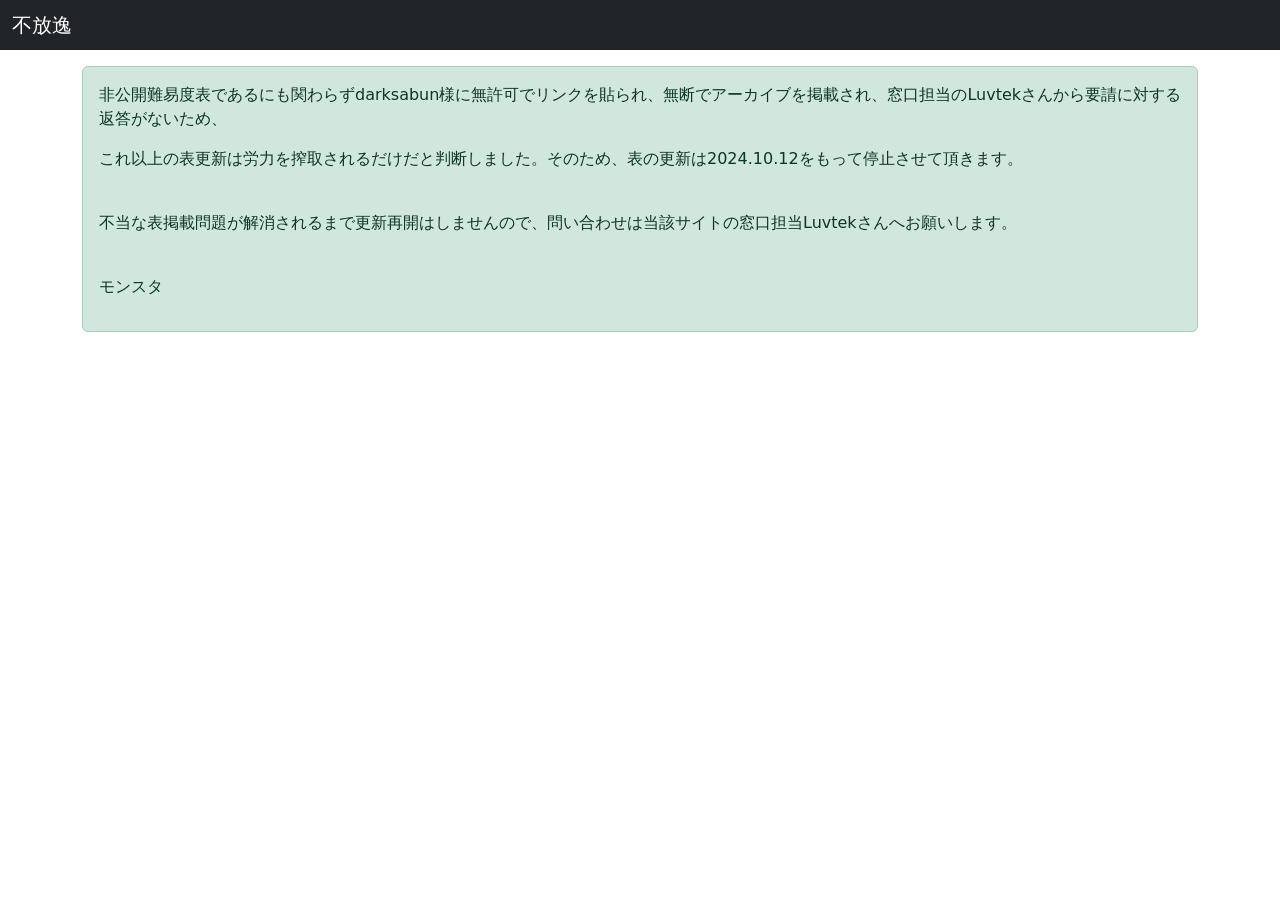
==== index.html @ c6eeb44a "Update index.html" ====
<!DOCTYPE html>
<html lang="ja">

<head>
    <title>不放逸</title>
    <meta name="robots" content="noindex" />
    <meta charset="UTF-8">
    <meta http-equiv="X-UA-Compatible" content="IE=edge">
    <meta name="viewport" content="width=device-width, initial-scale=1.0">
    <meta name="bmstable" content="header.json" />
    <script src="https://code.jquery.com/jquery-2.2.4.min.js"></script>
    <link href="https://cdn.jsdelivr.net/npm/bootstrap@5.0.0-beta1/dist/css/bootstrap.min.css" rel="stylesheet"
        integrity="sha384-giJF6kkoqNQ00vy+HMDP7azOuL0xtbfIcaT9wjKHr8RbDVddVHyTfAAsrekwKmP1" crossorigin="anonymous">
    <script src="https://cdn.jsdelivr.net/npm/bootstrap@5.0.0-beta1/dist/js/bootstrap.bundle.min.js"
        integrity="sha384-ygbV9kiqUc6oa4msXn9868pTtWMgiQaeYH7/t7LECLbyPA2x65Kgf80OJFdroafW" crossorigin="anonymous">
    </script>
</head>

<body>
    <header class="mb-3">
        <nav class="navbar navbar-dark bg-dark">
            <div class="container-fluid">
                <span class="navbar-brand mb-0 h1">不放逸</span>
            </div>
        </nav>
    </header>

    <div class="container">
        <div class="alert alert-success mb-3" role="alert">
        <p>非公開難易度表であるにも関わらずdarksabun様に無許可でリンクを貼られ、無断でアーカイブを掲載され、窓口担当のLuvtekさんから要請に対する返答がないため、</p>
        <p>これ以上の表更新は労力を搾取されるだけだと判断しました。そのため、表の更新は2024.10.12をもって停止させて頂きます。</p>
　　　　 <p>不当な表掲載問題が解消されるまで更新再開はしませんので、問い合わせは当該サイトの窓口担当Luvtekさんへお願いします。</p> 
　　　　 <p>モンスタ</p> 
        </div>


        <!--ここから難易度表本体-->
        <div>
            <table class="table table-light table-striped table-hover" id="table_int">
            </table>
        </div>
        <script language="javascript" type="text/javascript">
            $(document).ready(function () {
                $.getJSON($("meta[name=bmstable]").attr("content"), function (header) {
                    $.getJSON(header.data_url, function (information) {
                        makeBMSTable(information, header.symbol);
                    });
                });
            });

            function makeBMSTable(info, mark) {
                var x = "";
                var ev = "";
                var count = 0;
                var obj = $("#table_int");

                obj.html("");
                $("<thead class='table-dark'><tr><th>Level</th><th>Title</th><th>Artist</th><th>Comment</th></tr></thead><tbody>")
                    .appendTo(obj);
                var obj_sep = null;
                for (var i = 0; i < info.length; i++) {
                    if (x != info[i].level) {
                        if (obj_sep != null) {
                            obj_sep.html("<td colspan='4'>" + "<b>" + mark + x + " (" + count +
                                "譜面)</b></td>");
                        }
                        obj_sep = $("<tr class='table-dark' style='text-align:center' id='" + mark + info[i].level +
                            "'></tr>");
                        obj_sep.appendTo(obj);
                        count = 0;
                        x = info[i].level;
                    }

                    var str = $("<tr></tr>");

                    // Level
                    $("<td width='5%'>" + mark + x + "</td>").appendTo(str);

                    // Title
                    $("<td width='45%'>" +
                        "<a href='http://www.dream-pro.info/~lavalse/LR2IR/search.cgi?mode=ranking&bmsmd5=" + info[
                            i]
                        .md5 + "' target='_blank'>" + info[i].title + "</a></td>").appendTo(str);

                    // Artist
                    $("<td width='40%'>" + info[i].artist + "</td>").appendTo(str);

                    // Comment
                    $("<td width='10%'>" + info[i].comment + "</td>").appendTo(str);
                    str.appendTo(obj);
                    count++;

                }
                $("</tbody>").appendTo(obj);

                if (obj_sep != null) {
                    obj_sep.html("<td class='table-dark' style='text-align:center' colspan='4'>" + "<b>" + mark + x +
                        " (" + count + "譜面)</b></td>");
                }
            }
        </script>
    </div>

</html>
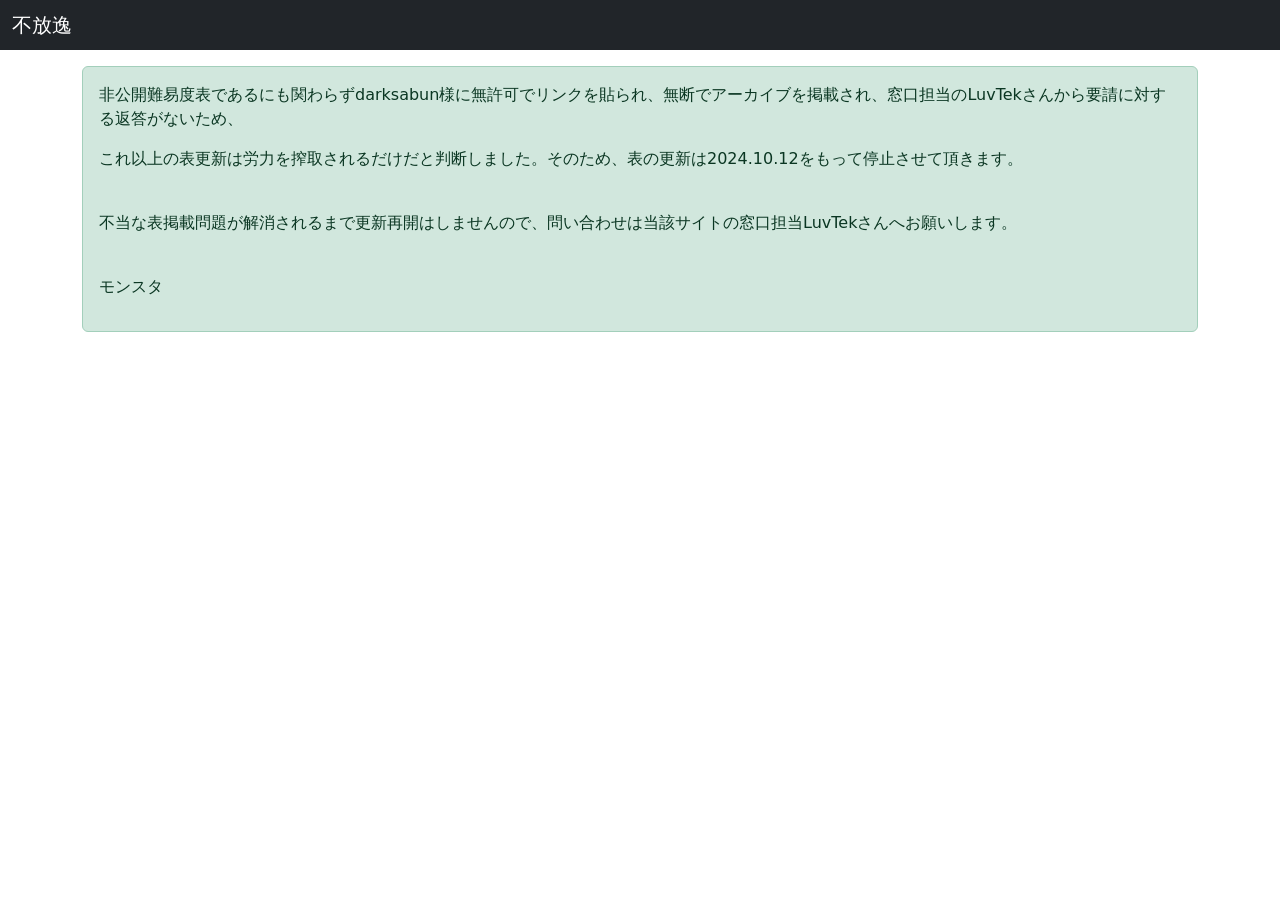
==== commit 57b7833c: "Update index.html" ====
--- a/index.html
+++ b/index.html
@@ -27,9 +27,9 @@
 
     <div class="container">
         <div class="alert alert-success mb-3" role="alert">
-        <p>非公開難易度表であるにも関わらずdarksabun様に無許可でリンクを貼られ、無断でアーカイブを掲載され、窓口担当のLuvtekさんから要請に対する返答がないため、</p>
+        <p>非公開難易度表であるにも関わらずdarksabun様に無許可でリンクを貼られ、無断でアーカイブを掲載され、窓口担当のLuvTekさんから要請に対する返答がないため、</p>
         <p>これ以上の表更新は労力を搾取されるだけだと判断しました。そのため、表の更新は2024.10.12をもって停止させて頂きます。</p>
-　　　　 <p>不当な表掲載問題が解消されるまで更新再開はしませんので、問い合わせは当該サイトの窓口担当Luvtekさんへお願いします。</p> 
+　　　　 <p>不当な表掲載問題が解消されるまで更新再開はしませんので、問い合わせは当該サイトの窓口担当LuvTekさんへお願いします。</p> 
 　　　　 <p>モンスタ</p> 
         </div>
 
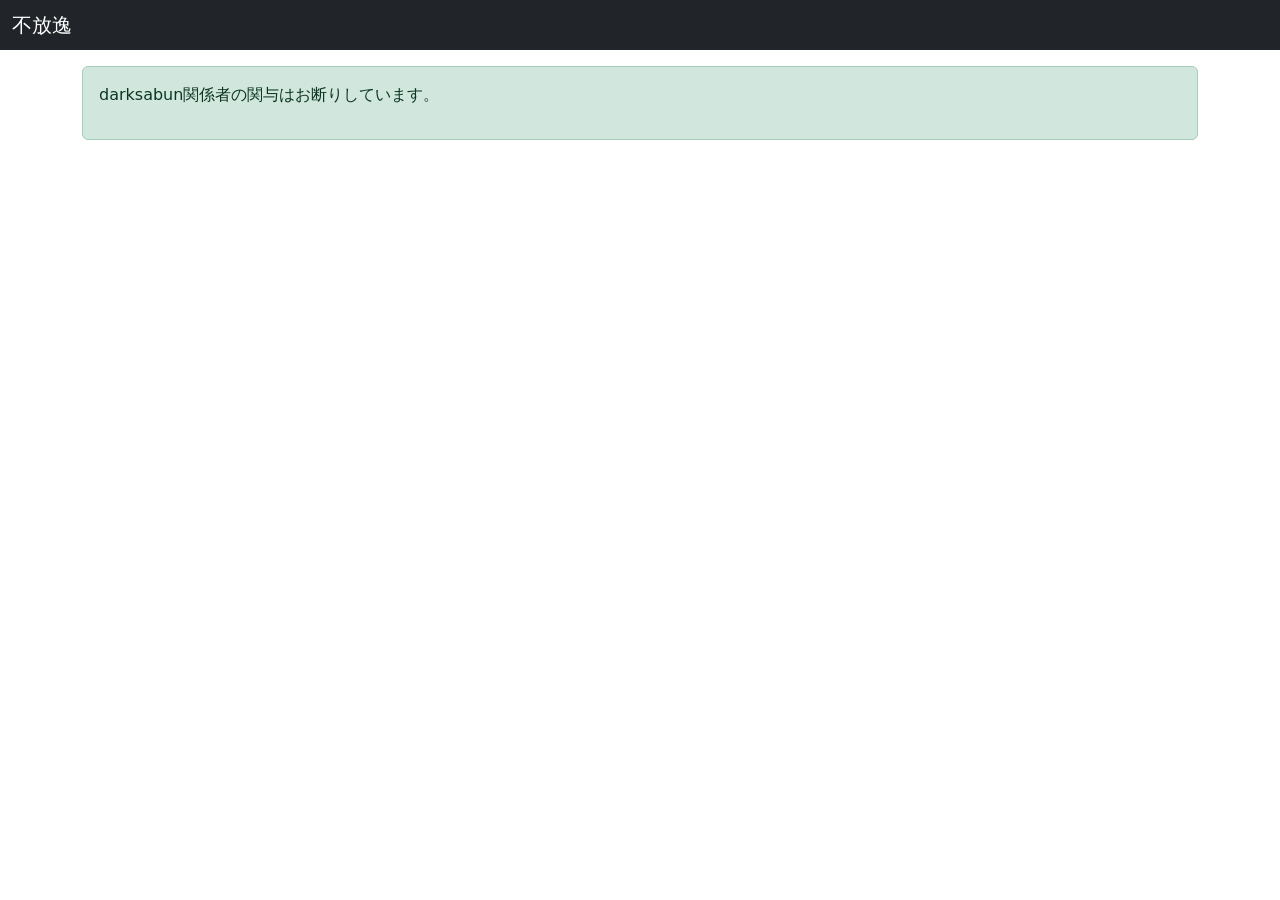
==== commit c6ce8298: "Update index.html" ====
--- a/index.html
+++ b/index.html
@@ -27,10 +27,7 @@
 
     <div class="container">
         <div class="alert alert-success mb-3" role="alert">
-        <p>非公開難易度表であるにも関わらずdarksabun様に無許可でリンクを貼られ、無断でアーカイブを掲載され、窓口担当のLuvTekさんから要請に対する返答がないため、</p>
-        <p>これ以上の表更新は労力を搾取されるだけだと判断しました。そのため、表の更新は2024.10.12をもって停止させて頂きます。</p>
-　　　　 <p>不当な表掲載問題が解消されるまで更新再開はしませんので、問い合わせは当該サイトの窓口担当LuvTekさんへお願いします。</p> 
-　　　　 <p>モンスタ</p> 
+        <p>darksabun関係者の関与はお断りしています。
         </div>
 
 
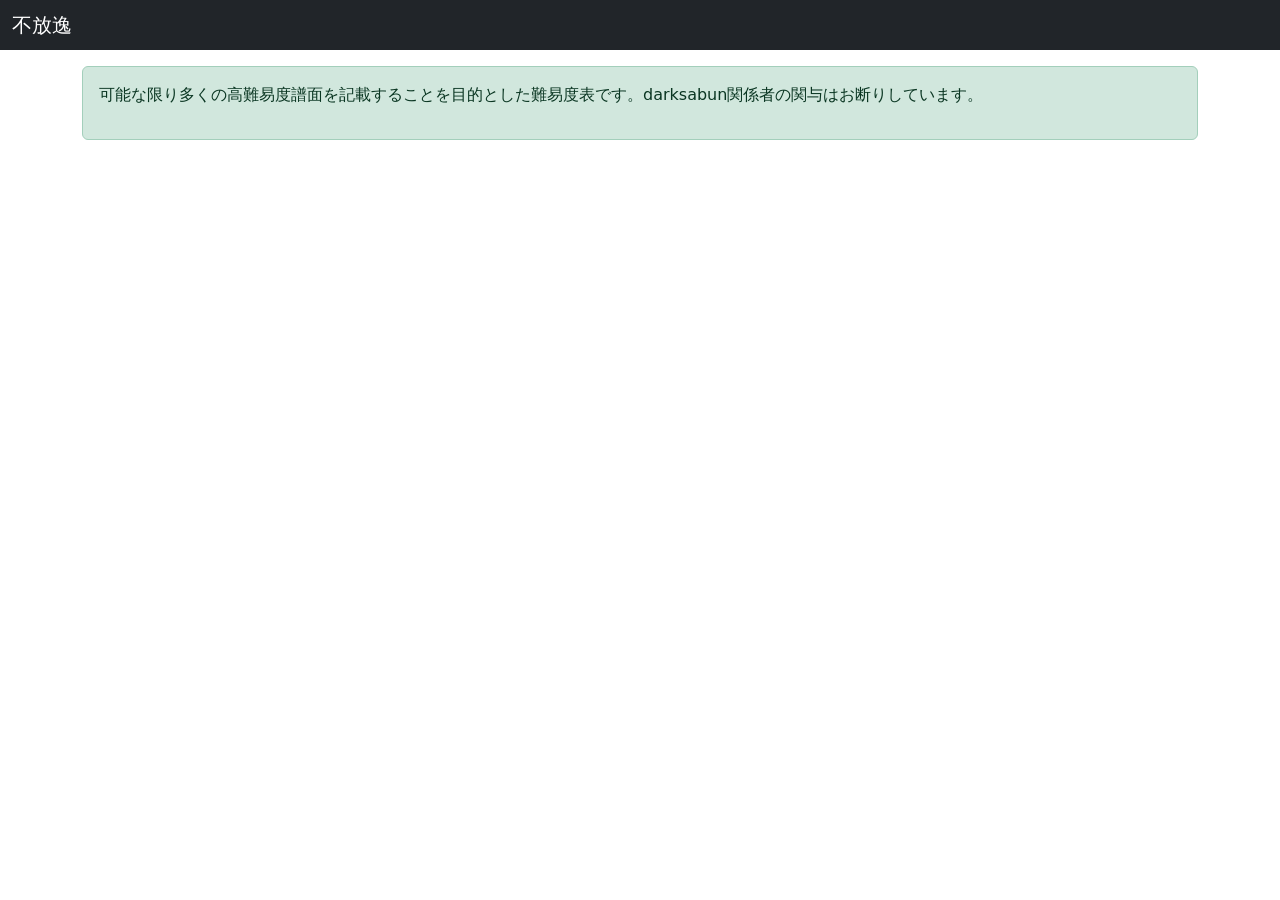
==== commit cd9e2643: "Update index.html" ====
--- a/index.html
+++ b/index.html
@@ -27,7 +27,7 @@
 
     <div class="container">
         <div class="alert alert-success mb-3" role="alert">
-        <p>darksabun関係者の関与はお断りしています。
+        <p>可能な限り多くの高難易度譜面を記載することを目的とした難易度表です。darksabun関係者の関与はお断りしています。</p>
         </div>
 
 
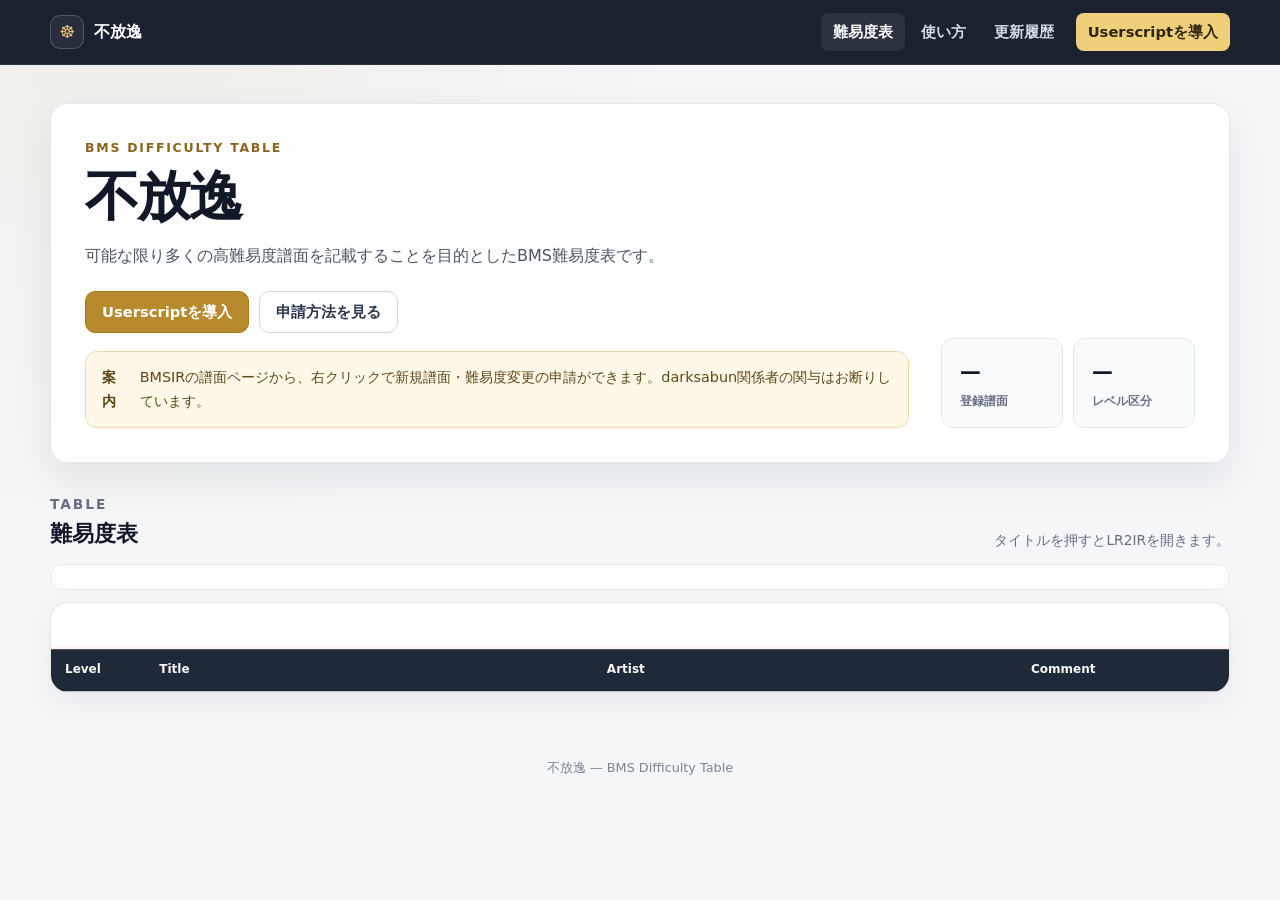
==== commit b7a90b01: "Refresh site layout and add changelog" ====
--- a/index.html
+++ b/index.html
@@ -1,101 +1,93 @@
 <!DOCTYPE html>
 <html lang="ja">
+<head>
+  <meta charset="UTF-8">
+  <meta name="viewport" content="width=device-width, initial-scale=1.0">
+  <meta name="robots" content="noindex">
+  <meta name="bmstable" content="header.json">
+  <title>不放逸</title>
+  <link rel="stylesheet" href="style.css">
+  <style>html.blocked-referrer body{visibility:hidden}</style>
+  <script>
+    function isBlockedReferrer(referrer){if(!referrer)return false;try{const hostname=new URL(referrer).hostname.toLowerCase().replace(/\.$/,"");return hostname==="darksabun.club"||hostname.endsWith(".darksabun.club")}catch{return false}}
+    window.appamadaBlockedReferrer=isBlockedReferrer(document.referrer);
+    if(window.appamadaBlockedReferrer)document.documentElement.classList.add("blocked-referrer");
+  </script>
+</head>
+<body>
+<header class="site-header">
+  <nav class="site-nav shell" aria-label="メインナビゲーション">
+    <a class="brand" href="./"><span class="brand-mark">☸</span><span class="brand-text">不放逸</span></a>
+    <div class="nav-links">
+      <a class="nav-link" aria-current="page" href="./">難易度表</a>
+      <a class="nav-link" href="guide.html">使い方</a>
+      <a class="nav-link" href="changelog.html">更新履歴</a>
+      <a class="nav-link nav-link-primary" href="https://raw.githubusercontent.com/monsta-bms/appamada-tools/main/dist/appamada_bmsir_submit.user.js">Userscriptを導入</a>
+    </div>
+  </nav>
+</header>
+<main>
+  <div class="shell">
+    <section class="hero">
+      <div class="hero-copy">
+        <p class="eyebrow">BMS Difficulty Table</p>
+        <h1>不放逸</h1>
+        <p class="hero-description">可能な限り多くの高難易度譜面を記載することを目的としたBMS難易度表です。</p>
+        <div class="hero-actions">
+          <a class="button button-primary" href="https://raw.githubusercontent.com/monsta-bms/appamada-tools/main/dist/appamada_bmsir_submit.user.js">Userscriptを導入</a>
+          <a class="button" href="guide.html">申請方法を見る</a>
+        </div>
+        <div class="notice"><strong>案内</strong><span>BMSIRの譜面ページから、右クリックで新規譜面・難易度変更の申請ができます。darksabun関係者の関与はお断りしています。</span></div>
+      </div>
+      <div class="hero-stats" aria-label="難易度表の統計">
+        <div class="stat"><span class="stat-value" id="chart-count">—</span><span class="stat-label">登録譜面</span></div>
+        <div class="stat"><span class="stat-value" id="level-count">—</span><span class="stat-label">レベル区分</span></div>
+      </div>
+    </section>
 
-<head>
-    <title>不放逸</title>
-    <meta name="robots" content="noindex" />
-    <meta charset="UTF-8">
-    <meta http-equiv="X-UA-Compatible" content="IE=edge">
-    <meta name="viewport" content="width=device-width, initial-scale=1.0">
-    <meta name="bmstable" content="header.json" />
-    <script src="https://code.jquery.com/jquery-2.2.4.min.js"></script>
-    <link href="https://cdn.jsdelivr.net/npm/bootstrap@5.0.0-beta1/dist/css/bootstrap.min.css" rel="stylesheet"
-        integrity="sha384-giJF6kkoqNQ00vy+HMDP7azOuL0xtbfIcaT9wjKHr8RbDVddVHyTfAAsrekwKmP1" crossorigin="anonymous">
-    <script src="https://cdn.jsdelivr.net/npm/bootstrap@5.0.0-beta1/dist/js/bootstrap.bundle.min.js"
-        integrity="sha384-ygbV9kiqUc6oa4msXn9868pTtWMgiQaeYH7/t7LECLbyPA2x65Kgf80OJFdroafW" crossorigin="anonymous">
-    </script>
-</head>
-
-<body>
-    <header class="mb-3">
-        <nav class="navbar navbar-dark bg-dark">
-            <div class="container-fluid">
-                <span class="navbar-brand mb-0 h1">不放逸</span>
-            </div>
-        </nav>
-    </header>
-
-    <div class="container">
-        <div class="alert alert-success mb-3" role="alert">
-        <p>可能な限り多くの高難易度譜面を記載することを目的とした難易度表です。darksabun関係者の関与はお断りしています。</p>
-        </div>
-
-
-        <!--ここから難易度表本体-->
-        <div>
-            <table class="table table-light table-striped table-hover" id="table_int">
-            </table>
-        </div>
-        <script language="javascript" type="text/javascript">
-            $(document).ready(function () {
-                $.getJSON($("meta[name=bmstable]").attr("content"), function (header) {
-                    $.getJSON(header.data_url, function (information) {
-                        makeBMSTable(information, header.symbol);
-                    });
-                });
-            });
-
-            function makeBMSTable(info, mark) {
-                var x = "";
-                var ev = "";
-                var count = 0;
-                var obj = $("#table_int");
-
-                obj.html("");
-                $("<thead class='table-dark'><tr><th>Level</th><th>Title</th><th>Artist</th><th>Comment</th></tr></thead><tbody>")
-                    .appendTo(obj);
-                var obj_sep = null;
-                for (var i = 0; i < info.length; i++) {
-                    if (x != info[i].level) {
-                        if (obj_sep != null) {
-                            obj_sep.html("<td colspan='4'>" + "<b>" + mark + x + " (" + count +
-                                "譜面)</b></td>");
-                        }
-                        obj_sep = $("<tr class='table-dark' style='text-align:center' id='" + mark + info[i].level +
-                            "'></tr>");
-                        obj_sep.appendTo(obj);
-                        count = 0;
-                        x = info[i].level;
-                    }
-
-                    var str = $("<tr></tr>");
-
-                    // Level
-                    $("<td width='5%'>" + mark + x + "</td>").appendTo(str);
-
-                    // Title
-                    $("<td width='45%'>" +
-                        "<a href='http://www.dream-pro.info/~lavalse/LR2IR/search.cgi?mode=ranking&bmsmd5=" + info[
-                            i]
-                        .md5 + "' target='_blank'>" + info[i].title + "</a></td>").appendTo(str);
-
-                    // Artist
-                    $("<td width='40%'>" + info[i].artist + "</td>").appendTo(str);
-
-                    // Comment
-                    $("<td width='10%'>" + info[i].comment + "</td>").appendTo(str);
-                    str.appendTo(obj);
-                    count++;
-
-                }
-                $("</tbody>").appendTo(obj);
-
-                if (obj_sep != null) {
-                    obj_sep.html("<td class='table-dark' style='text-align:center' colspan='4'>" + "<b>" + mark + x +
-                        " (" + count + "譜面)</b></td>");
-                }
-            }
-        </script>
-    </div>
-
+    <section class="table-section" aria-labelledby="table-heading">
+      <div class="section-heading"><div><p class="eyebrow">Table</p><h2 id="table-heading">難易度表</h2></div><p>タイトルを押すとLR2IRを開きます。</p></div>
+      <div class="level-nav-wrap"><div class="level-nav" id="level-nav" aria-label="レベル移動"></div></div>
+      <div class="table-card"><div class="table-scroll">
+        <table class="difficulty-table" id="table_int">
+          <colgroup><col style="width:8%"><col style="width:38%"><col style="width:36%"><col style="width:18%"></colgroup>
+          <thead><tr><th>Level</th><th>Title</th><th>Artist</th><th>Comment</th></tr></thead>
+          <tbody id="table-body"><tr><td colspan="4" class="table-message">読み込み中…</td></tr></tbody>
+        </table>
+      </div></div>
+    </section>
+  </div>
+</main>
+<footer class="site-footer shell">不放逸 — BMS Difficulty Table</footer>
+<script>
+(function(){
+  if(window.appamadaBlockedReferrer){document.title="Access denied";document.body.innerHTML='<main class="shell"><section class="guide-section"><h1>Access denied</h1><p>この参照元からのアクセスは許可されていません。</p></section></main>';document.documentElement.classList.remove("blocked-referrer");return;}
+  const body=document.getElementById("table-body"), nav=document.getElementById("level-nav");
+  const text=(v)=>String(v??"");
+  const safeId=(level)=>"level-"+encodeURIComponent(level).replace(/%/g,"-");
+  const td=(className,value)=>{const el=document.createElement("td");el.className=className;el.textContent=text(value);return el;};
+  async function load(){
+    try{
+      const header=await fetch(document.querySelector('meta[name="bmstable"]').content,{cache:"no-store"}).then(r=>{if(!r.ok)throw new Error("header");return r.json()});
+      const info=await fetch(header.data_url,{cache:"no-store"}).then(r=>{if(!r.ok)throw new Error("data");return r.json()});
+      render(info,header.symbol||"");
+    }catch(error){console.error("[appamada] table load failed",error);body.innerHTML='<tr><td colspan="4" class="table-message table-message-error">難易度表を読み込めませんでした。時間を置いて再読み込みしてください。</td></tr>';}
+  }
+  function render(info,mark){
+    body.replaceChildren();nav.replaceChildren();
+    const groups=[];let current=null;
+    for(const item of info){if(!current||current.level!==item.level){current={level:item.level,items:[]};groups.push(current)}current.items.push(item)}
+    const frag=document.createDocumentFragment();
+    for(const group of groups){
+      const id=safeId(group.level);
+      const chip=document.createElement("a");chip.className="level-chip";chip.href="#"+id;chip.textContent=mark+group.level;nav.appendChild(chip);
+      const sep=document.createElement("tr");sep.className="level-divider";sep.id=id;const cell=document.createElement("td");cell.colSpan=4;cell.append(document.createTextNode(mark+group.level));const count=document.createElement("span");count.className="level-count";count.textContent=`(${group.items.length}譜面)`;cell.appendChild(count);sep.appendChild(cell);frag.appendChild(sep);
+      for(const item of group.items){const tr=document.createElement("tr");tr.className="data-row";tr.appendChild(td("level-cell",mark+group.level));const title=document.createElement("td");title.className="title-cell";const a=document.createElement("a");a.href="http://www.dream-pro.info/~lavalse/LR2IR/search.cgi?mode=ranking&bmsmd5="+encodeURIComponent(item.md5);a.target="_blank";a.rel="noopener noreferrer";a.textContent=text(item.title);title.appendChild(a);tr.appendChild(title);tr.appendChild(td("artist-cell",item.artist));tr.appendChild(td("comment-cell",item.comment));frag.appendChild(tr)}
+    }
+    body.appendChild(frag);document.getElementById("chart-count").textContent=info.length.toLocaleString("ja-JP");document.getElementById("level-count").textContent=groups.length.toLocaleString("ja-JP");
+  }
+  load();
+})();
+</script>
+</body>
 </html>
--- a/style.css
+++ b/style.css
@@ -0,0 +1 @@
+:root{--bg:#f4f6f8;--surface:#fff;--text:#1f2937;--muted:#667085;--line:#e3e8ef;--nav:#111827;--accent:#b88a2e;--accent-soft:#fff8e8;--link:#285b9a;--shadow:0 16px 38px rgba(15,23,42,.08);font-family:"Noto Sans JP","Yu Gothic UI","Yu Gothic",Meiryo,system-ui,-apple-system,BlinkMacSystemFont,"Segoe UI",sans-serif}*{box-sizing:border-box}html{scroll-behavior:smooth;background:var(--bg)}body{margin:0;min-width:320px;background:radial-gradient(circle at 10% 0%,rgba(184,138,46,.08),transparent 34rem),var(--bg);color:var(--text);line-height:1.65}a{color:var(--link);text-decoration-thickness:1px;text-underline-offset:.17em}.shell{width:min(1180px,calc(100% - 32px));margin-inline:auto}.site-header{position:sticky;top:0;z-index:100;background:rgba(17,24,39,.96);color:#fff;border-bottom:1px solid rgba(255,255,255,.08);backdrop-filter:blur(14px)}.site-nav{min-height:64px;display:flex;align-items:center;gap:24px}.brand{display:inline-flex;align-items:center;gap:10px;color:#fff;text-decoration:none;font-weight:750}.brand-mark{display:grid;width:34px;height:34px;place-items:center;border:1px solid rgba(255,255,255,.2);border-radius:10px;background:rgba(255,255,255,.06);color:#e6c36f;font-size:1.12rem}.nav-links{display:flex;align-items:center;gap:4px;margin-left:auto}.nav-link{display:inline-flex;align-items:center;justify-content:center;min-height:38px;padding:0 12px;border-radius:8px;color:#d7dde7;font-size:.92rem;font-weight:650;text-decoration:none}.nav-link:hover,.nav-link[aria-current="page"]{background:rgba(255,255,255,.08);color:#fff}.nav-link-primary{margin-left:6px;background:#f0cf7b;color:#30250d}.nav-link-primary:hover{background:#f7dc98;color:#211806}main{padding:38px 0 64px}.hero{display:grid;grid-template-columns:minmax(0,1fr) auto;gap:32px;align-items:end;padding:34px;border:1px solid var(--line);border-radius:18px;background:rgba(255,255,255,.92);box-shadow:var(--shadow)}.eyebrow{margin:0 0 8px;color:#8b651d;font-size:.78rem;font-weight:800;letter-spacing:.14em;text-transform:uppercase}.hero h1,.guide-hero h1{margin:0;color:#111827;font-size:clamp(2rem,5vw,3.4rem);line-height:1.12;letter-spacing:-.035em}.hero-description{max-width:760px;margin:15px 0 0;color:#4b5563}.hero-actions{display:flex;flex-wrap:wrap;gap:10px;margin-top:22px}.button{display:inline-flex;min-height:42px;align-items:center;justify-content:center;padding:0 16px;border:1px solid #cfd7e3;border-radius:10px;background:#fff;color:#27364a;font-size:.92rem;font-weight:750;text-decoration:none}.button-primary{border-color:#a7771e;background:#b88a2e;color:#fff}.hero-stats{display:grid;grid-template-columns:repeat(2,minmax(112px,1fr));gap:10px}.stat{min-width:122px;padding:16px 18px;border:1px solid var(--line);border-radius:12px;background:#f8fafc}.stat-value{display:block;color:#111827;font-size:1.3rem;font-weight:800;font-variant-numeric:tabular-nums}.stat-label{display:block;margin-top:2px;color:var(--muted);font-size:.76rem;font-weight:700}.notice{display:flex;gap:12px;align-items:flex-start;margin-top:18px;padding:14px 16px;border:1px solid #ecd9aa;border-radius:12px;background:var(--accent-soft);color:#5c481a;font-size:.9rem}.table-section{margin-top:30px}.section-heading{display:flex;align-items:end;justify-content:space-between;gap:20px;margin-bottom:12px}.section-heading h2,.guide-section h2{margin:0;color:#111827;font-size:1.35rem}.section-heading p{margin:0;color:var(--muted);font-size:.86rem}.level-nav-wrap{margin-bottom:12px;padding:12px;border:1px solid var(--line);border-radius:12px;background:rgba(255,255,255,.76)}.level-nav{display:flex;flex-wrap:wrap;gap:6px}.level-chip{display:inline-flex;min-height:30px;align-items:center;justify-content:center;padding:0 9px;border:1px solid #d8dee7;border-radius:999px;background:#fff;color:#3e4b5e;font-size:.78rem;font-weight:750;text-decoration:none}.table-card{overflow:hidden;border:1px solid var(--line);border-radius:18px;background:#fff;box-shadow:0 10px 30px rgba(15,23,42,.055)}.table-scroll{overflow-x:auto}.difficulty-table{width:100%;min-width:920px;border-collapse:separate;border-spacing:0;table-layout:fixed;font-size:.88rem}.difficulty-table th,.difficulty-table td{padding:11px 14px;border-bottom:1px solid #edf0f4;vertical-align:middle;text-align:left;overflow-wrap:anywhere}.difficulty-table thead th{position:sticky;top:64px;z-index:5;background:#1f2937;color:#f8fafc;font-size:.75rem;font-weight:800}.difficulty-table tbody tr.data-row:nth-child(odd) td{background:#fbfcfd}.difficulty-table tbody tr.data-row:hover td{background:#fff9ec}.level-cell{color:#745717;font-weight:850;white-space:nowrap}.title-cell a{color:#22568f;font-weight:650;text-decoration:none}.title-cell a:hover{text-decoration:underline}.comment-cell{color:#596579;font-size:.82rem}.level-divider td{scroll-margin-top:116px;padding:9px 14px;border-bottom:0;background:#2d3748;color:#fff;text-align:center;font-size:.85rem;font-weight:800}.level-count{margin-left:7px;color:#cbd5e1;font-size:.77rem;font-weight:650}.table-message{padding:28px;color:var(--muted);text-align:center}.table-message-error{color:#9f3a2e;background:#fff4f2}.site-footer{padding:0 0 42px;color:#7b8493;font-size:.8rem;text-align:center}.guide-main{width:min(920px,calc(100% - 32px));margin-inline:auto}.guide-hero{padding:32px 0 18px}.guide-hero p{max-width:720px;margin:14px 0 0;color:#596579}.guide-section{margin-top:20px;padding:26px 28px;border:1px solid var(--line);border-radius:18px;background:#fff;box-shadow:0 8px 24px rgba(15,23,42,.045)}.step-list{display:grid;gap:14px;margin:20px 0 0;padding:0;list-style:none;counter-reset:guide-step}.step-list li{position:relative;min-height:52px;padding:2px 0 2px 58px;counter-increment:guide-step}.step-list li::before{position:absolute;top:0;left:0;display:grid;width:40px;height:40px;place-items:center;border-radius:12px;background:#253247;color:#fff;content:counter(guide-step);font-weight:800}.step-list strong{display:block}.step-list span{display:block;margin-top:2px;color:#667085;font-size:.9rem}.guide-grid{display:grid;grid-template-columns:repeat(2,minmax(0,1fr));gap:14px;margin-top:18px}.guide-card{padding:18px;border:1px solid var(--line);border-radius:12px;background:#f8fafc}.guide-card h3{margin:0 0 8px;font-size:1rem}.guide-card p,.guide-card ul{margin:0;color:#596579;font-size:.9rem}.guide-card ul{padding-left:1.2rem}.code-like{display:inline-block;padding:1px 6px;border:1px solid #dce2e9;border-radius:6px;background:#f4f6f8;color:#344054;font-family:ui-monospace,SFMono-Regular,Menlo,Consolas,monospace;font-size:.86em}.guide-note{margin-top:16px;padding:13px 15px;border-left:3px solid #b88a2e;background:#fff9eb;color:#5d4b22;font-size:.9rem}@media(max-width:760px){.shell,.guide-main{width:min(100% - 22px,1180px)}.site-nav{min-height:58px;gap:8px}.brand-mark{width:31px;height:31px}.brand-text{display:none}.nav-links{gap:1px}.nav-link{min-height:36px;padding:0 9px;font-size:.82rem}.nav-link-primary{margin-left:1px}main{padding-top:22px}.hero{grid-template-columns:1fr;gap:22px;padding:24px 20px}.section-heading{display:block}.difficulty-table thead th{top:58px}.guide-section{padding:22px 18px}.guide-grid{grid-template-columns:1fr}}
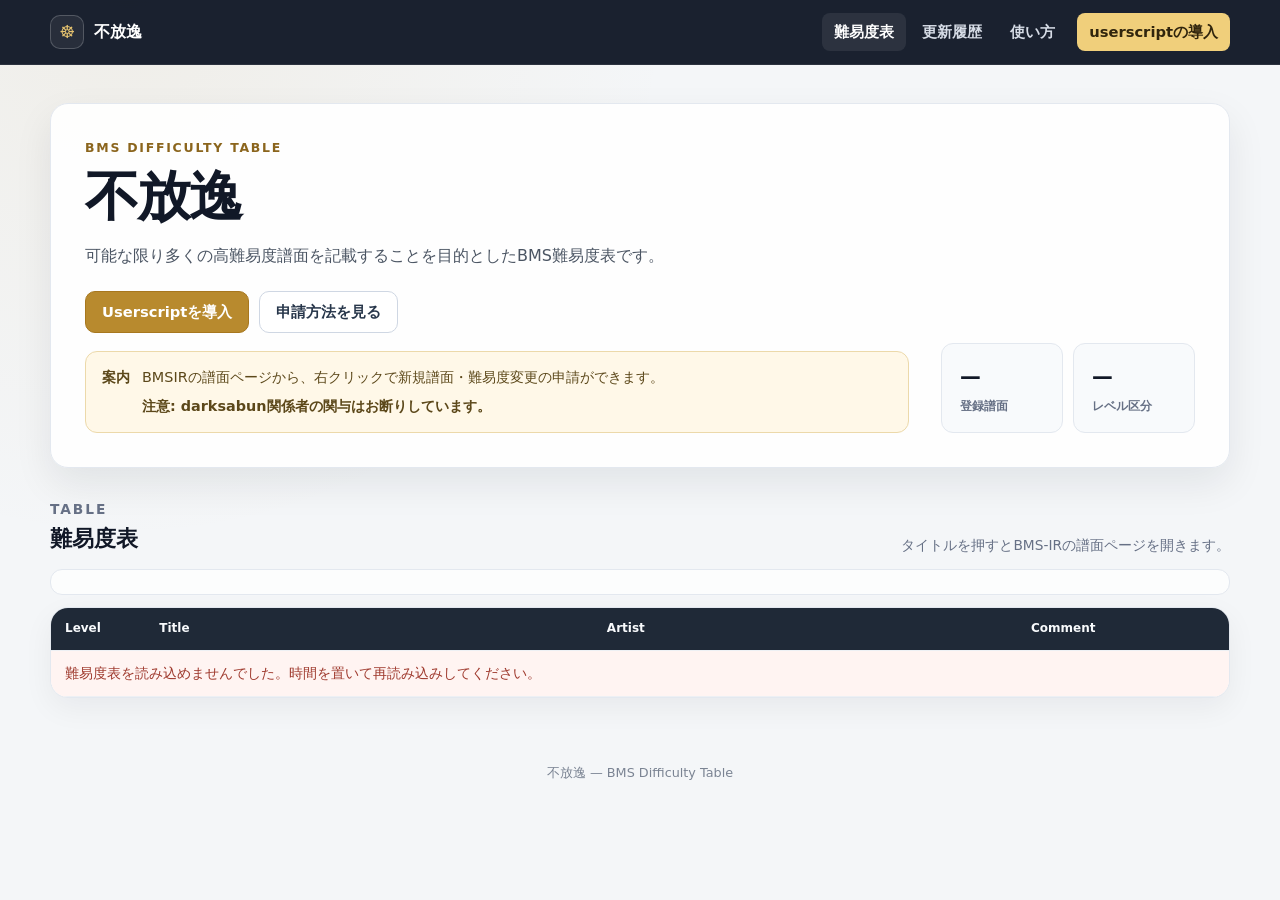
==== commit 619d9ec6: "Fix table headings and BMS-IR links" ====
--- a/index.html
+++ b/index.html
@@ -20,9 +20,9 @@
     <a class="brand" href="./"><span class="brand-mark">☸</span><span class="brand-text">不放逸</span></a>
     <div class="nav-links">
       <a class="nav-link" aria-current="page" href="./">難易度表</a>
-      <a class="nav-link" href="guide.html">使い方</a>
       <a class="nav-link" href="changelog.html">更新履歴</a>
-      <a class="nav-link nav-link-primary" href="https://raw.githubusercontent.com/monsta-bms/appamada-tools/main/dist/appamada_bmsir_submit.user.js">Userscriptを導入</a>
+      <a class="nav-link" href="guide.html" title="Userscriptの使い方">使い方</a>
+      <a class="nav-link nav-link-primary" href="https://raw.githubusercontent.com/monsta-bms/appamada-tools/main/dist/appamada_bmsir_submit.user.js">userscriptの導入</a>
     </div>
   </nav>
 </header>
@@ -37,7 +37,7 @@
           <a class="button button-primary" href="https://raw.githubusercontent.com/monsta-bms/appamada-tools/main/dist/appamada_bmsir_submit.user.js">Userscriptを導入</a>
           <a class="button" href="guide.html">申請方法を見る</a>
         </div>
-        <div class="notice"><strong>案内</strong><span>BMSIRの譜面ページから、右クリックで新規譜面・難易度変更の申請ができます。darksabun関係者の関与はお断りしています。</span></div>
+        <div class="notice"><strong>案内</strong><span>BMSIRの譜面ページから、右クリックで新規譜面・難易度変更の申請ができます。<span class="notice-warning">注意: darksabun関係者の関与はお断りしています。</span></span></div>
       </div>
       <div class="hero-stats" aria-label="難易度表の統計">
         <div class="stat"><span class="stat-value" id="chart-count">—</span><span class="stat-label">登録譜面</span></div>
@@ -46,7 +46,7 @@
     </section>
 
     <section class="table-section" aria-labelledby="table-heading">
-      <div class="section-heading"><div><p class="eyebrow">Table</p><h2 id="table-heading">難易度表</h2></div><p>タイトルを押すとLR2IRを開きます。</p></div>
+      <div class="section-heading"><div><p class="eyebrow">Table</p><h2 id="table-heading">難易度表</h2></div><p>タイトルを押すとBMS-IRの譜面ページを開きます。</p></div>
       <div class="level-nav-wrap"><div class="level-nav" id="level-nav" aria-label="レベル移動"></div></div>
       <div class="table-card"><div class="table-scroll">
         <table class="difficulty-table" id="table_int">
@@ -64,6 +64,8 @@
   if(window.appamadaBlockedReferrer){document.title="Access denied";document.body.innerHTML='<main class="shell"><section class="guide-section"><h1>Access denied</h1><p>この参照元からのアクセスは許可されていません。</p></section></main>';document.documentElement.classList.remove("blocked-referrer");return;}
   const body=document.getElementById("table-body"), nav=document.getElementById("level-nav");
   const text=(v)=>String(v??"");
+  const md5=(v)=>text(v).trim().toLowerCase();
+  const isValidMd5=(v)=>/^[0-9a-f]{32}$/.test(v);
   const safeId=(level)=>"level-"+encodeURIComponent(level).replace(/%/g,"-");
   const td=(className,value)=>{const el=document.createElement("td");el.className=className;el.textContent=text(value);return el;};
   async function load(){
@@ -82,7 +84,7 @@
       const id=safeId(group.level);
       const chip=document.createElement("a");chip.className="level-chip";chip.href="#"+id;chip.textContent=mark+group.level;nav.appendChild(chip);
       const sep=document.createElement("tr");sep.className="level-divider";sep.id=id;const cell=document.createElement("td");cell.colSpan=4;cell.append(document.createTextNode(mark+group.level));const count=document.createElement("span");count.className="level-count";count.textContent=`(${group.items.length}譜面)`;cell.appendChild(count);sep.appendChild(cell);frag.appendChild(sep);
-      for(const item of group.items){const tr=document.createElement("tr");tr.className="data-row";tr.appendChild(td("level-cell",mark+group.level));const title=document.createElement("td");title.className="title-cell";const a=document.createElement("a");a.href="http://www.dream-pro.info/~lavalse/LR2IR/search.cgi?mode=ranking&bmsmd5="+encodeURIComponent(item.md5);a.target="_blank";a.rel="noopener noreferrer";a.textContent=text(item.title);title.appendChild(a);tr.appendChild(title);tr.appendChild(td("artist-cell",item.artist));tr.appendChild(td("comment-cell",item.comment));frag.appendChild(tr)}
+      for(const item of group.items){const tr=document.createElement("tr");tr.className="data-row";tr.appendChild(td("level-cell",mark+group.level));const title=document.createElement("td");title.className="title-cell";const itemMd5=md5(item.md5);if(isValidMd5(itemMd5)){const a=document.createElement("a");a.href="https://bms-ir.org/new/song?songmd5="+encodeURIComponent(itemMd5);a.target="_blank";a.rel="noopener noreferrer";a.textContent=text(item.title);title.appendChild(a)}else{title.textContent=text(item.title)}tr.appendChild(title);tr.appendChild(td("artist-cell",item.artist));tr.appendChild(td("comment-cell",item.comment));frag.appendChild(tr)}
     }
     body.appendChild(frag);document.getElementById("chart-count").textContent=info.length.toLocaleString("ja-JP");document.getElementById("level-count").textContent=groups.length.toLocaleString("ja-JP");
   }
--- a/style.css
+++ b/style.css
@@ -1 +1 @@
-:root{--bg:#f4f6f8;--surface:#fff;--text:#1f2937;--muted:#667085;--line:#e3e8ef;--nav:#111827;--accent:#b88a2e;--accent-soft:#fff8e8;--link:#285b9a;--shadow:0 16px 38px rgba(15,23,42,.08);font-family:"Noto Sans JP","Yu Gothic UI","Yu Gothic",Meiryo,system-ui,-apple-system,BlinkMacSystemFont,"Segoe UI",sans-serif}*{box-sizing:border-box}html{scroll-behavior:smooth;background:var(--bg)}body{margin:0;min-width:320px;background:radial-gradient(circle at 10% 0%,rgba(184,138,46,.08),transparent 34rem),var(--bg);color:var(--text);line-height:1.65}a{color:var(--link);text-decoration-thickness:1px;text-underline-offset:.17em}.shell{width:min(1180px,calc(100% - 32px));margin-inline:auto}.site-header{position:sticky;top:0;z-index:100;background:rgba(17,24,39,.96);color:#fff;border-bottom:1px solid rgba(255,255,255,.08);backdrop-filter:blur(14px)}.site-nav{min-height:64px;display:flex;align-items:center;gap:24px}.brand{display:inline-flex;align-items:center;gap:10px;color:#fff;text-decoration:none;font-weight:750}.brand-mark{display:grid;width:34px;height:34px;place-items:center;border:1px solid rgba(255,255,255,.2);border-radius:10px;background:rgba(255,255,255,.06);color:#e6c36f;font-size:1.12rem}.nav-links{display:flex;align-items:center;gap:4px;margin-left:auto}.nav-link{display:inline-flex;align-items:center;justify-content:center;min-height:38px;padding:0 12px;border-radius:8px;color:#d7dde7;font-size:.92rem;font-weight:650;text-decoration:none}.nav-link:hover,.nav-link[aria-current="page"]{background:rgba(255,255,255,.08);color:#fff}.nav-link-primary{margin-left:6px;background:#f0cf7b;color:#30250d}.nav-link-primary:hover{background:#f7dc98;color:#211806}main{padding:38px 0 64px}.hero{display:grid;grid-template-columns:minmax(0,1fr) auto;gap:32px;align-items:end;padding:34px;border:1px solid var(--line);border-radius:18px;background:rgba(255,255,255,.92);box-shadow:var(--shadow)}.eyebrow{margin:0 0 8px;color:#8b651d;font-size:.78rem;font-weight:800;letter-spacing:.14em;text-transform:uppercase}.hero h1,.guide-hero h1{margin:0;color:#111827;font-size:clamp(2rem,5vw,3.4rem);line-height:1.12;letter-spacing:-.035em}.hero-description{max-width:760px;margin:15px 0 0;color:#4b5563}.hero-actions{display:flex;flex-wrap:wrap;gap:10px;margin-top:22px}.button{display:inline-flex;min-height:42px;align-items:center;justify-content:center;padding:0 16px;border:1px solid #cfd7e3;border-radius:10px;background:#fff;color:#27364a;font-size:.92rem;font-weight:750;text-decoration:none}.button-primary{border-color:#a7771e;background:#b88a2e;color:#fff}.hero-stats{display:grid;grid-template-columns:repeat(2,minmax(112px,1fr));gap:10px}.stat{min-width:122px;padding:16px 18px;border:1px solid var(--line);border-radius:12px;background:#f8fafc}.stat-value{display:block;color:#111827;font-size:1.3rem;font-weight:800;font-variant-numeric:tabular-nums}.stat-label{display:block;margin-top:2px;color:var(--muted);font-size:.76rem;font-weight:700}.notice{display:flex;gap:12px;align-items:flex-start;margin-top:18px;padding:14px 16px;border:1px solid #ecd9aa;border-radius:12px;background:var(--accent-soft);color:#5c481a;font-size:.9rem}.table-section{margin-top:30px}.section-heading{display:flex;align-items:end;justify-content:space-between;gap:20px;margin-bottom:12px}.section-heading h2,.guide-section h2{margin:0;color:#111827;font-size:1.35rem}.section-heading p{margin:0;color:var(--muted);font-size:.86rem}.level-nav-wrap{margin-bottom:12px;padding:12px;border:1px solid var(--line);border-radius:12px;background:rgba(255,255,255,.76)}.level-nav{display:flex;flex-wrap:wrap;gap:6px}.level-chip{display:inline-flex;min-height:30px;align-items:center;justify-content:center;padding:0 9px;border:1px solid #d8dee7;border-radius:999px;background:#fff;color:#3e4b5e;font-size:.78rem;font-weight:750;text-decoration:none}.table-card{overflow:hidden;border:1px solid var(--line);border-radius:18px;background:#fff;box-shadow:0 10px 30px rgba(15,23,42,.055)}.table-scroll{overflow-x:auto}.difficulty-table{width:100%;min-width:920px;border-collapse:separate;border-spacing:0;table-layout:fixed;font-size:.88rem}.difficulty-table th,.difficulty-table td{padding:11px 14px;border-bottom:1px solid #edf0f4;vertical-align:middle;text-align:left;overflow-wrap:anywhere}.difficulty-table thead th{position:sticky;top:64px;z-index:5;background:#1f2937;color:#f8fafc;font-size:.75rem;font-weight:800}.difficulty-table tbody tr.data-row:nth-child(odd) td{background:#fbfcfd}.difficulty-table tbody tr.data-row:hover td{background:#fff9ec}.level-cell{color:#745717;font-weight:850;white-space:nowrap}.title-cell a{color:#22568f;font-weight:650;text-decoration:none}.title-cell a:hover{text-decoration:underline}.comment-cell{color:#596579;font-size:.82rem}.level-divider td{scroll-margin-top:116px;padding:9px 14px;border-bottom:0;background:#2d3748;color:#fff;text-align:center;font-size:.85rem;font-weight:800}.level-count{margin-left:7px;color:#cbd5e1;font-size:.77rem;font-weight:650}.table-message{padding:28px;color:var(--muted);text-align:center}.table-message-error{color:#9f3a2e;background:#fff4f2}.site-footer{padding:0 0 42px;color:#7b8493;font-size:.8rem;text-align:center}.guide-main{width:min(920px,calc(100% - 32px));margin-inline:auto}.guide-hero{padding:32px 0 18px}.guide-hero p{max-width:720px;margin:14px 0 0;color:#596579}.guide-section{margin-top:20px;padding:26px 28px;border:1px solid var(--line);border-radius:18px;background:#fff;box-shadow:0 8px 24px rgba(15,23,42,.045)}.step-list{display:grid;gap:14px;margin:20px 0 0;padding:0;list-style:none;counter-reset:guide-step}.step-list li{position:relative;min-height:52px;padding:2px 0 2px 58px;counter-increment:guide-step}.step-list li::before{position:absolute;top:0;left:0;display:grid;width:40px;height:40px;place-items:center;border-radius:12px;background:#253247;color:#fff;content:counter(guide-step);font-weight:800}.step-list strong{display:block}.step-list span{display:block;margin-top:2px;color:#667085;font-size:.9rem}.guide-grid{display:grid;grid-template-columns:repeat(2,minmax(0,1fr));gap:14px;margin-top:18px}.guide-card{padding:18px;border:1px solid var(--line);border-radius:12px;background:#f8fafc}.guide-card h3{margin:0 0 8px;font-size:1rem}.guide-card p,.guide-card ul{margin:0;color:#596579;font-size:.9rem}.guide-card ul{padding-left:1.2rem}.code-like{display:inline-block;padding:1px 6px;border:1px solid #dce2e9;border-radius:6px;background:#f4f6f8;color:#344054;font-family:ui-monospace,SFMono-Regular,Menlo,Consolas,monospace;font-size:.86em}.guide-note{margin-top:16px;padding:13px 15px;border-left:3px solid #b88a2e;background:#fff9eb;color:#5d4b22;font-size:.9rem}@media(max-width:760px){.shell,.guide-main{width:min(100% - 22px,1180px)}.site-nav{min-height:58px;gap:8px}.brand-mark{width:31px;height:31px}.brand-text{display:none}.nav-links{gap:1px}.nav-link{min-height:36px;padding:0 9px;font-size:.82rem}.nav-link-primary{margin-left:1px}main{padding-top:22px}.hero{grid-template-columns:1fr;gap:22px;padding:24px 20px}.section-heading{display:block}.difficulty-table thead th{top:58px}.guide-section{padding:22px 18px}.guide-grid{grid-template-columns:1fr}}
+:root{--bg:#f4f6f8;--surface:#fff;--text:#1f2937;--muted:#667085;--line:#e3e8ef;--nav:#111827;--accent:#b88a2e;--accent-soft:#fff8e8;--link:#285b9a;--shadow:0 16px 38px rgba(15,23,42,.08);font-family:"Noto Sans JP","Yu Gothic UI","Yu Gothic",Meiryo,system-ui,-apple-system,BlinkMacSystemFont,"Segoe UI",sans-serif}*{box-sizing:border-box}html{scroll-behavior:smooth;background:var(--bg)}body{margin:0;min-width:320px;background:radial-gradient(circle at 10% 0%,rgba(184,138,46,.08),transparent 34rem),var(--bg);color:var(--text);line-height:1.65}a{color:var(--link);text-decoration-thickness:1px;text-underline-offset:.17em}.shell{width:min(1180px,calc(100% - 32px));margin-inline:auto}.site-header{position:sticky;top:0;z-index:100;background:rgba(17,24,39,.96);color:#fff;border-bottom:1px solid rgba(255,255,255,.08);backdrop-filter:blur(14px)}.site-nav{min-height:64px;display:flex;align-items:center;gap:24px}.brand{display:inline-flex;align-items:center;gap:10px;color:#fff;text-decoration:none;font-weight:750}.brand-mark{display:grid;width:34px;height:34px;place-items:center;border:1px solid rgba(255,255,255,.2);border-radius:10px;background:rgba(255,255,255,.06);color:#e6c36f;font-size:1.12rem}.nav-links{display:flex;align-items:center;gap:4px;margin-left:auto}.nav-link{display:inline-flex;align-items:center;justify-content:center;min-height:38px;padding:0 12px;border-radius:8px;color:#d7dde7;font-size:.92rem;font-weight:650;text-decoration:none}.nav-link:hover,.nav-link[aria-current="page"]{background:rgba(255,255,255,.08);color:#fff}.nav-link-primary{margin-left:6px;background:#f0cf7b;color:#30250d}.nav-link-primary:hover{background:#f7dc98;color:#211806}main{padding:38px 0 64px}.hero{display:grid;grid-template-columns:minmax(0,1fr) auto;gap:32px;align-items:end;padding:34px;border:1px solid var(--line);border-radius:18px;background:rgba(255,255,255,.92);box-shadow:var(--shadow)}.eyebrow{margin:0 0 8px;color:#8b651d;font-size:.78rem;font-weight:800;letter-spacing:.14em;text-transform:uppercase}.hero h1,.guide-hero h1{margin:0;color:#111827;font-size:clamp(2rem,5vw,3.4rem);line-height:1.12;letter-spacing:-.035em}.hero-description{max-width:760px;margin:15px 0 0;color:#4b5563}.hero-actions{display:flex;flex-wrap:wrap;gap:10px;margin-top:22px}.button{display:inline-flex;min-height:42px;align-items:center;justify-content:center;padding:0 16px;border:1px solid #cfd7e3;border-radius:10px;background:#fff;color:#27364a;font-size:.92rem;font-weight:750;text-decoration:none}.button-primary{border-color:#a7771e;background:#b88a2e;color:#fff}.hero-stats{display:grid;grid-template-columns:repeat(2,minmax(112px,1fr));gap:10px}.stat{min-width:122px;padding:16px 18px;border:1px solid var(--line);border-radius:12px;background:#f8fafc}.stat-value{display:block;color:#111827;font-size:1.3rem;font-weight:800;font-variant-numeric:tabular-nums}.stat-label{display:block;margin-top:2px;color:var(--muted);font-size:.76rem;font-weight:700}.notice{display:flex;gap:12px;align-items:flex-start;margin-top:18px;padding:14px 16px;border:1px solid #ecd9aa;border-radius:12px;background:var(--accent-soft);color:#5c481a;font-size:.9rem}.notice>span{min-width:0}.notice-warning{display:block;margin-top:5px;font-weight:750}.table-section{margin-top:30px}.section-heading{display:flex;align-items:end;justify-content:space-between;gap:20px;margin-bottom:12px}.section-heading h2,.guide-section h2{margin:0;color:#111827;font-size:1.35rem}.section-heading p{margin:0;color:var(--muted);font-size:.86rem}.level-nav-wrap{margin-bottom:12px;padding:12px;border:1px solid var(--line);border-radius:12px;background:rgba(255,255,255,.76)}.level-nav{display:flex;flex-wrap:wrap;gap:6px}.level-chip{display:inline-flex;min-height:30px;align-items:center;justify-content:center;padding:0 9px;border:1px solid #d8dee7;border-radius:999px;background:#fff;color:#3e4b5e;font-size:.78rem;font-weight:750;text-decoration:none}.table-card{overflow:hidden;border:1px solid var(--line);border-radius:18px;background:#fff;box-shadow:0 10px 30px rgba(15,23,42,.055)}.table-scroll{overflow-x:auto}.difficulty-table{width:100%;min-width:920px;border-collapse:separate;border-spacing:0;table-layout:fixed;font-size:.88rem}.difficulty-table th,.difficulty-table td{padding:11px 14px;border-bottom:1px solid #edf0f4;vertical-align:middle;text-align:left;overflow-wrap:anywhere}.difficulty-table thead th{position:sticky;top:0;z-index:5;background:#1f2937;color:#f8fafc;font-size:.75rem;font-weight:800}.difficulty-table tbody tr.data-row:nth-child(odd) td{background:#fbfcfd}.difficulty-table tbody tr.data-row:hover td{background:#fff9ec}.level-cell{color:#745717;font-weight:850;white-space:nowrap}.title-cell a{color:#22568f;font-weight:650;text-decoration:none}.title-cell a:hover{text-decoration:underline}.comment-cell{color:#596579;font-size:.82rem}.level-divider{scroll-margin-top:80px}.level-divider td{padding:9px 14px;border-bottom:0;background:#2d3748;color:#fff;text-align:center;font-size:.85rem;font-weight:800}.level-count{margin-left:7px;color:#cbd5e1;font-size:.77rem;font-weight:650}.table-message{padding:28px;color:var(--muted);text-align:center}.table-message-error{color:#9f3a2e;background:#fff4f2}.site-footer{padding:0 0 42px;color:#7b8493;font-size:.8rem;text-align:center}.guide-main{width:min(920px,calc(100% - 32px));margin-inline:auto}.guide-hero{padding:32px 0 18px}.guide-hero p{max-width:720px;margin:14px 0 0;color:#596579}.guide-section{margin-top:20px;padding:26px 28px;border:1px solid var(--line);border-radius:18px;background:#fff;box-shadow:0 8px 24px rgba(15,23,42,.045)}.step-list{display:grid;gap:14px;margin:20px 0 0;padding:0;list-style:none;counter-reset:guide-step}.step-list li{position:relative;min-height:52px;padding:2px 0 2px 58px;counter-increment:guide-step}.step-list li::before{position:absolute;top:0;left:0;display:grid;width:40px;height:40px;place-items:center;border-radius:12px;background:#253247;color:#fff;content:counter(guide-step);font-weight:800}.step-list strong{display:block}.step-list span{display:block;margin-top:2px;color:#667085;font-size:.9rem}.guide-grid{display:grid;grid-template-columns:repeat(2,minmax(0,1fr));gap:14px;margin-top:18px}.guide-card{padding:18px;border:1px solid var(--line);border-radius:12px;background:#f8fafc}.guide-card h3{margin:0 0 8px;font-size:1rem}.guide-card p,.guide-card ul{margin:0;color:#596579;font-size:.9rem}.guide-card ul{padding-left:1.2rem}.code-like{display:inline-block;padding:1px 6px;border:1px solid #dce2e9;border-radius:6px;background:#f4f6f8;color:#344054;font-family:ui-monospace,SFMono-Regular,Menlo,Consolas,monospace;font-size:.86em}.guide-note{margin-top:16px;padding:13px 15px;border-left:3px solid #b88a2e;background:#fff9eb;color:#5d4b22;font-size:.9rem}@media(max-width:760px){.shell,.guide-main{width:min(100% - 22px,1180px)}.site-nav{min-height:58px;gap:8px}.brand-mark{width:31px;height:31px}.brand-text{display:none}.nav-links{gap:1px}.nav-link{min-height:36px;padding:0 9px;font-size:.82rem}.nav-link-primary{margin-left:1px}main{padding-top:22px}.hero{grid-template-columns:1fr;gap:22px;padding:24px 20px}.section-heading{display:block}.difficulty-table thead th{top:0}.guide-section{padding:22px 18px}.guide-grid{grid-template-columns:1fr}}
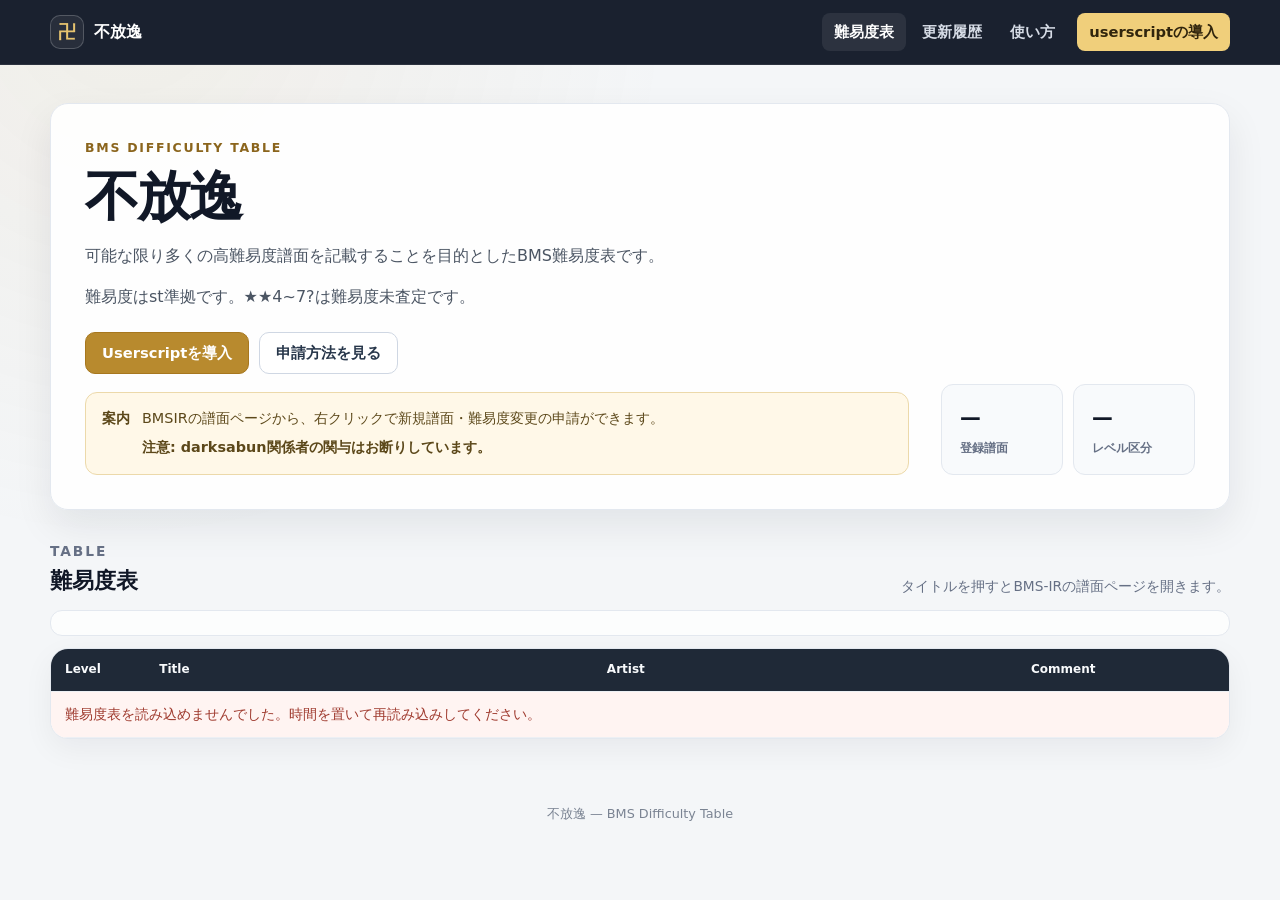
==== commit dcc6586b: "Use manji symbol and improve table readability" ====
--- a/index.html
+++ b/index.html
@@ -17,7 +17,7 @@
 <body>
 <header class="site-header">
   <nav class="site-nav shell" aria-label="メインナビゲーション">
-    <a class="brand" href="./"><span class="brand-mark">☸</span><span class="brand-text">不放逸</span></a>
+    <a class="brand" href="./"><span class="brand-mark">卍</span><span class="brand-text">不放逸</span></a>
     <div class="nav-links">
       <a class="nav-link" aria-current="page" href="./">難易度表</a>
       <a class="nav-link" href="changelog.html">更新履歴</a>
@@ -33,6 +33,7 @@
         <p class="eyebrow">BMS Difficulty Table</p>
         <h1>不放逸</h1>
         <p class="hero-description">可能な限り多くの高難易度譜面を記載することを目的としたBMS難易度表です。</p>
+        <p class="hero-description">難易度はst準拠です。★★4~7?は難易度未査定です。</p>
         <div class="hero-actions">
           <a class="button button-primary" href="https://raw.githubusercontent.com/monsta-bms/appamada-tools/main/dist/appamada_bmsir_submit.user.js">Userscriptを導入</a>
           <a class="button" href="guide.html">申請方法を見る</a>
@@ -79,12 +80,12 @@
     body.replaceChildren();nav.replaceChildren();
     const groups=[];let current=null;
     for(const item of info){if(!current||current.level!==item.level){current={level:item.level,items:[]};groups.push(current)}current.items.push(item)}
-    const frag=document.createDocumentFragment();
+    const frag=document.createDocumentFragment();let stripeIndex=0;
     for(const group of groups){
       const id=safeId(group.level);
       const chip=document.createElement("a");chip.className="level-chip";chip.href="#"+id;chip.textContent=mark+group.level;nav.appendChild(chip);
       const sep=document.createElement("tr");sep.className="level-divider";sep.id=id;const cell=document.createElement("td");cell.colSpan=4;cell.append(document.createTextNode(mark+group.level));const count=document.createElement("span");count.className="level-count";count.textContent=`(${group.items.length}譜面)`;cell.appendChild(count);sep.appendChild(cell);frag.appendChild(sep);
-      for(const item of group.items){const tr=document.createElement("tr");tr.className="data-row";tr.appendChild(td("level-cell",mark+group.level));const title=document.createElement("td");title.className="title-cell";const itemMd5=md5(item.md5);if(isValidMd5(itemMd5)){const a=document.createElement("a");a.href="https://bms-ir.org/new/song?songmd5="+encodeURIComponent(itemMd5);a.target="_blank";a.rel="noopener noreferrer";a.textContent=text(item.title);title.appendChild(a)}else{title.textContent=text(item.title)}tr.appendChild(title);tr.appendChild(td("artist-cell",item.artist));tr.appendChild(td("comment-cell",item.comment));frag.appendChild(tr)}
+      for(const item of group.items){const tr=document.createElement("tr");tr.classList.add("data-row",stripeIndex%2===0?"data-row-white":"data-row-gray");stripeIndex++;tr.appendChild(td("level-cell",mark+group.level));const title=document.createElement("td");title.className="title-cell";const itemMd5=md5(item.md5);if(isValidMd5(itemMd5)){const a=document.createElement("a");a.href="https://bms-ir.org/new/song?songmd5="+encodeURIComponent(itemMd5);a.target="_blank";a.rel="noopener noreferrer";a.textContent=text(item.title);title.appendChild(a)}else{title.textContent=text(item.title)}tr.appendChild(title);tr.appendChild(td("artist-cell",item.artist));tr.appendChild(td("comment-cell",item.comment));frag.appendChild(tr)}
     }
     body.appendChild(frag);document.getElementById("chart-count").textContent=info.length.toLocaleString("ja-JP");document.getElementById("level-count").textContent=groups.length.toLocaleString("ja-JP");
   }
--- a/style.css
+++ b/style.css
@@ -1 +1 @@
-:root{--bg:#f4f6f8;--surface:#fff;--text:#1f2937;--muted:#667085;--line:#e3e8ef;--nav:#111827;--accent:#b88a2e;--accent-soft:#fff8e8;--link:#285b9a;--shadow:0 16px 38px rgba(15,23,42,.08);font-family:"Noto Sans JP","Yu Gothic UI","Yu Gothic",Meiryo,system-ui,-apple-system,BlinkMacSystemFont,"Segoe UI",sans-serif}*{box-sizing:border-box}html{scroll-behavior:smooth;background:var(--bg)}body{margin:0;min-width:320px;background:radial-gradient(circle at 10% 0%,rgba(184,138,46,.08),transparent 34rem),var(--bg);color:var(--text);line-height:1.65}a{color:var(--link);text-decoration-thickness:1px;text-underline-offset:.17em}.shell{width:min(1180px,calc(100% - 32px));margin-inline:auto}.site-header{position:sticky;top:0;z-index:100;background:rgba(17,24,39,.96);color:#fff;border-bottom:1px solid rgba(255,255,255,.08);backdrop-filter:blur(14px)}.site-nav{min-height:64px;display:flex;align-items:center;gap:24px}.brand{display:inline-flex;align-items:center;gap:10px;color:#fff;text-decoration:none;font-weight:750}.brand-mark{display:grid;width:34px;height:34px;place-items:center;border:1px solid rgba(255,255,255,.2);border-radius:10px;background:rgba(255,255,255,.06);color:#e6c36f;font-size:1.12rem}.nav-links{display:flex;align-items:center;gap:4px;margin-left:auto}.nav-link{display:inline-flex;align-items:center;justify-content:center;min-height:38px;padding:0 12px;border-radius:8px;color:#d7dde7;font-size:.92rem;font-weight:650;text-decoration:none}.nav-link:hover,.nav-link[aria-current="page"]{background:rgba(255,255,255,.08);color:#fff}.nav-link-primary{margin-left:6px;background:#f0cf7b;color:#30250d}.nav-link-primary:hover{background:#f7dc98;color:#211806}main{padding:38px 0 64px}.hero{display:grid;grid-template-columns:minmax(0,1fr) auto;gap:32px;align-items:end;padding:34px;border:1px solid var(--line);border-radius:18px;background:rgba(255,255,255,.92);box-shadow:var(--shadow)}.eyebrow{margin:0 0 8px;color:#8b651d;font-size:.78rem;font-weight:800;letter-spacing:.14em;text-transform:uppercase}.hero h1,.guide-hero h1{margin:0;color:#111827;font-size:clamp(2rem,5vw,3.4rem);line-height:1.12;letter-spacing:-.035em}.hero-description{max-width:760px;margin:15px 0 0;color:#4b5563}.hero-actions{display:flex;flex-wrap:wrap;gap:10px;margin-top:22px}.button{display:inline-flex;min-height:42px;align-items:center;justify-content:center;padding:0 16px;border:1px solid #cfd7e3;border-radius:10px;background:#fff;color:#27364a;font-size:.92rem;font-weight:750;text-decoration:none}.button-primary{border-color:#a7771e;background:#b88a2e;color:#fff}.hero-stats{display:grid;grid-template-columns:repeat(2,minmax(112px,1fr));gap:10px}.stat{min-width:122px;padding:16px 18px;border:1px solid var(--line);border-radius:12px;background:#f8fafc}.stat-value{display:block;color:#111827;font-size:1.3rem;font-weight:800;font-variant-numeric:tabular-nums}.stat-label{display:block;margin-top:2px;color:var(--muted);font-size:.76rem;font-weight:700}.notice{display:flex;gap:12px;align-items:flex-start;margin-top:18px;padding:14px 16px;border:1px solid #ecd9aa;border-radius:12px;background:var(--accent-soft);color:#5c481a;font-size:.9rem}.notice>span{min-width:0}.notice-warning{display:block;margin-top:5px;font-weight:750}.table-section{margin-top:30px}.section-heading{display:flex;align-items:end;justify-content:space-between;gap:20px;margin-bottom:12px}.section-heading h2,.guide-section h2{margin:0;color:#111827;font-size:1.35rem}.section-heading p{margin:0;color:var(--muted);font-size:.86rem}.level-nav-wrap{margin-bottom:12px;padding:12px;border:1px solid var(--line);border-radius:12px;background:rgba(255,255,255,.76)}.level-nav{display:flex;flex-wrap:wrap;gap:6px}.level-chip{display:inline-flex;min-height:30px;align-items:center;justify-content:center;padding:0 9px;border:1px solid #d8dee7;border-radius:999px;background:#fff;color:#3e4b5e;font-size:.78rem;font-weight:750;text-decoration:none}.table-card{overflow:hidden;border:1px solid var(--line);border-radius:18px;background:#fff;box-shadow:0 10px 30px rgba(15,23,42,.055)}.table-scroll{overflow-x:auto}.difficulty-table{width:100%;min-width:920px;border-collapse:separate;border-spacing:0;table-layout:fixed;font-size:.88rem}.difficulty-table th,.difficulty-table td{padding:11px 14px;border-bottom:1px solid #edf0f4;vertical-align:middle;text-align:left;overflow-wrap:anywhere}.difficulty-table thead th{position:sticky;top:0;z-index:5;background:#1f2937;color:#f8fafc;font-size:.75rem;font-weight:800}.difficulty-table tbody tr.data-row:nth-child(odd) td{background:#fbfcfd}.difficulty-table tbody tr.data-row:hover td{background:#fff9ec}.level-cell{color:#745717;font-weight:850;white-space:nowrap}.title-cell a{color:#22568f;font-weight:650;text-decoration:none}.title-cell a:hover{text-decoration:underline}.comment-cell{color:#596579;font-size:.82rem}.level-divider{scroll-margin-top:80px}.level-divider td{padding:9px 14px;border-bottom:0;background:#2d3748;color:#fff;text-align:center;font-size:.85rem;font-weight:800}.level-count{margin-left:7px;color:#cbd5e1;font-size:.77rem;font-weight:650}.table-message{padding:28px;color:var(--muted);text-align:center}.table-message-error{color:#9f3a2e;background:#fff4f2}.site-footer{padding:0 0 42px;color:#7b8493;font-size:.8rem;text-align:center}.guide-main{width:min(920px,calc(100% - 32px));margin-inline:auto}.guide-hero{padding:32px 0 18px}.guide-hero p{max-width:720px;margin:14px 0 0;color:#596579}.guide-section{margin-top:20px;padding:26px 28px;border:1px solid var(--line);border-radius:18px;background:#fff;box-shadow:0 8px 24px rgba(15,23,42,.045)}.step-list{display:grid;gap:14px;margin:20px 0 0;padding:0;list-style:none;counter-reset:guide-step}.step-list li{position:relative;min-height:52px;padding:2px 0 2px 58px;counter-increment:guide-step}.step-list li::before{position:absolute;top:0;left:0;display:grid;width:40px;height:40px;place-items:center;border-radius:12px;background:#253247;color:#fff;content:counter(guide-step);font-weight:800}.step-list strong{display:block}.step-list span{display:block;margin-top:2px;color:#667085;font-size:.9rem}.guide-grid{display:grid;grid-template-columns:repeat(2,minmax(0,1fr));gap:14px;margin-top:18px}.guide-card{padding:18px;border:1px solid var(--line);border-radius:12px;background:#f8fafc}.guide-card h3{margin:0 0 8px;font-size:1rem}.guide-card p,.guide-card ul{margin:0;color:#596579;font-size:.9rem}.guide-card ul{padding-left:1.2rem}.code-like{display:inline-block;padding:1px 6px;border:1px solid #dce2e9;border-radius:6px;background:#f4f6f8;color:#344054;font-family:ui-monospace,SFMono-Regular,Menlo,Consolas,monospace;font-size:.86em}.guide-note{margin-top:16px;padding:13px 15px;border-left:3px solid #b88a2e;background:#fff9eb;color:#5d4b22;font-size:.9rem}@media(max-width:760px){.shell,.guide-main{width:min(100% - 22px,1180px)}.site-nav{min-height:58px;gap:8px}.brand-mark{width:31px;height:31px}.brand-text{display:none}.nav-links{gap:1px}.nav-link{min-height:36px;padding:0 9px;font-size:.82rem}.nav-link-primary{margin-left:1px}main{padding-top:22px}.hero{grid-template-columns:1fr;gap:22px;padding:24px 20px}.section-heading{display:block}.difficulty-table thead th{top:0}.guide-section{padding:22px 18px}.guide-grid{grid-template-columns:1fr}}
+:root{--bg:#f4f6f8;--surface:#fff;--text:#1f2937;--muted:#667085;--line:#e3e8ef;--nav:#111827;--accent:#b88a2e;--accent-soft:#fff8e8;--link:#285b9a;--shadow:0 16px 38px rgba(15,23,42,.08);font-family:"Noto Sans JP","Yu Gothic UI","Yu Gothic",Meiryo,system-ui,-apple-system,BlinkMacSystemFont,"Segoe UI",sans-serif}*{box-sizing:border-box}html{scroll-behavior:smooth;background:var(--bg)}body{margin:0;min-width:320px;background:radial-gradient(circle at 10% 0%,rgba(184,138,46,.08),transparent 34rem),var(--bg);color:var(--text);line-height:1.65}a{color:var(--link);text-decoration-thickness:1px;text-underline-offset:.17em}.shell{width:min(1180px,calc(100% - 32px));margin-inline:auto}.site-header{position:sticky;top:0;z-index:100;background:rgba(17,24,39,.96);color:#fff;border-bottom:1px solid rgba(255,255,255,.08);backdrop-filter:blur(14px)}.site-nav{min-height:64px;display:flex;align-items:center;gap:24px}.brand{display:inline-flex;align-items:center;gap:10px;color:#fff;text-decoration:none;font-weight:750}.brand-mark{display:grid;width:34px;height:34px;place-items:center;border:1px solid rgba(255,255,255,.2);border-radius:10px;background:rgba(255,255,255,.06);color:#e6c36f;font-size:1.12rem}.nav-links{display:flex;align-items:center;gap:4px;margin-left:auto}.nav-link{display:inline-flex;align-items:center;justify-content:center;min-height:38px;padding:0 12px;border-radius:8px;color:#d7dde7;font-size:.92rem;font-weight:650;text-decoration:none}.nav-link:hover,.nav-link[aria-current="page"]{background:rgba(255,255,255,.08);color:#fff}.nav-link-primary{margin-left:6px;background:#f0cf7b;color:#30250d}.nav-link-primary:hover{background:#f7dc98;color:#211806}main{padding:38px 0 64px}.hero{display:grid;grid-template-columns:minmax(0,1fr) auto;gap:32px;align-items:end;padding:34px;border:1px solid var(--line);border-radius:18px;background:rgba(255,255,255,.92);box-shadow:var(--shadow)}.eyebrow{margin:0 0 8px;color:#8b651d;font-size:.78rem;font-weight:800;letter-spacing:.14em;text-transform:uppercase}.hero h1,.guide-hero h1{margin:0;color:#111827;font-size:clamp(2rem,5vw,3.4rem);line-height:1.12;letter-spacing:-.035em}.hero-description{max-width:760px;margin:15px 0 0;color:#4b5563}.hero-actions{display:flex;flex-wrap:wrap;gap:10px;margin-top:22px}.button{display:inline-flex;min-height:42px;align-items:center;justify-content:center;padding:0 16px;border:1px solid #cfd7e3;border-radius:10px;background:#fff;color:#27364a;font-size:.92rem;font-weight:750;text-decoration:none}.button-primary{border-color:#a7771e;background:#b88a2e;color:#fff}.hero-stats{display:grid;grid-template-columns:repeat(2,minmax(112px,1fr));gap:10px}.stat{min-width:122px;padding:16px 18px;border:1px solid var(--line);border-radius:12px;background:#f8fafc}.stat-value{display:block;color:#111827;font-size:1.3rem;font-weight:800;font-variant-numeric:tabular-nums}.stat-label{display:block;margin-top:2px;color:var(--muted);font-size:.76rem;font-weight:700}.notice{display:flex;gap:12px;align-items:flex-start;margin-top:18px;padding:14px 16px;border:1px solid #ecd9aa;border-radius:12px;background:var(--accent-soft);color:#5c481a;font-size:.9rem}.notice>span{min-width:0}.notice-warning{display:block;margin-top:5px;font-weight:750}.table-section{margin-top:30px}.section-heading{display:flex;align-items:end;justify-content:space-between;gap:20px;margin-bottom:12px}.section-heading h2,.guide-section h2{margin:0;color:#111827;font-size:1.35rem}.section-heading p{margin:0;color:var(--muted);font-size:.86rem}.level-nav-wrap{margin-bottom:12px;padding:12px;border:1px solid var(--line);border-radius:12px;background:rgba(255,255,255,.76)}.level-nav{display:flex;flex-wrap:wrap;gap:6px}.level-chip{display:inline-flex;min-height:30px;align-items:center;justify-content:center;padding:0 9px;border:1px solid #d8dee7;border-radius:999px;background:#fff;color:#3e4b5e;font-size:.78rem;font-weight:750;text-decoration:none}.table-card{overflow:hidden;border:1px solid var(--line);border-radius:18px;background:#fff;box-shadow:0 10px 30px rgba(15,23,42,.055)}.table-scroll{overflow-x:auto}.difficulty-table{width:100%;min-width:920px;border-collapse:separate;border-spacing:0;table-layout:fixed;font-size:.88rem}.difficulty-table th,.difficulty-table td{padding:11px 14px;border-bottom:1px solid #edf0f4;vertical-align:middle;text-align:left;overflow-wrap:anywhere}.difficulty-table thead th{position:sticky;top:0;z-index:5;background:#1f2937;color:#f8fafc;font-size:.75rem;font-weight:800}.difficulty-table tbody tr.data-row-white td{background:#fff}.difficulty-table tbody tr.data-row-gray td{background:#f3f4f6}.difficulty-table tbody tr.data-row:hover td{background:#fff9ec}.level-cell{color:#745717;font-weight:850;white-space:nowrap}.title-cell a{color:#22568f;font-weight:650;text-decoration:none}.title-cell a:hover{text-decoration:underline}.comment-cell{color:#596579;font-size:.82rem}.level-divider{scroll-margin-top:80px}.level-divider td{padding:9px 14px;border-bottom:0;background:#2d3748;color:#fff;text-align:center;font-size:.85rem;font-weight:800}.level-count{margin-left:7px;color:#cbd5e1;font-size:.77rem;font-weight:650}.table-message{padding:28px;color:var(--muted);text-align:center}.table-message-error{color:#9f3a2e;background:#fff4f2}.site-footer{padding:0 0 42px;color:#7b8493;font-size:.8rem;text-align:center}.guide-main{width:min(920px,calc(100% - 32px));margin-inline:auto}.guide-hero{padding:32px 0 18px}.guide-hero p{max-width:720px;margin:14px 0 0;color:#596579}.guide-section{margin-top:20px;padding:26px 28px;border:1px solid var(--line);border-radius:18px;background:#fff;box-shadow:0 8px 24px rgba(15,23,42,.045)}.step-list{display:grid;gap:14px;margin:20px 0 0;padding:0;list-style:none;counter-reset:guide-step}.step-list li{position:relative;min-height:52px;padding:2px 0 2px 58px;counter-increment:guide-step}.step-list li::before{position:absolute;top:0;left:0;display:grid;width:40px;height:40px;place-items:center;border-radius:12px;background:#253247;color:#fff;content:counter(guide-step);font-weight:800}.step-list strong{display:block}.step-list span{display:block;margin-top:2px;color:#667085;font-size:.9rem}.guide-grid{display:grid;grid-template-columns:repeat(2,minmax(0,1fr));gap:14px;margin-top:18px}.guide-card{padding:18px;border:1px solid var(--line);border-radius:12px;background:#f8fafc}.guide-card h3{margin:0 0 8px;font-size:1rem}.guide-card p,.guide-card ul{margin:0;color:#596579;font-size:.9rem}.guide-card ul{padding-left:1.2rem}.code-like{display:inline-block;padding:1px 6px;border:1px solid #dce2e9;border-radius:6px;background:#f4f6f8;color:#344054;font-family:ui-monospace,SFMono-Regular,Menlo,Consolas,monospace;font-size:.86em}.guide-note{margin-top:16px;padding:13px 15px;border-left:3px solid #b88a2e;background:#fff9eb;color:#5d4b22;font-size:.9rem}@media(max-width:760px){.shell,.guide-main{width:min(100% - 22px,1180px)}.site-nav{min-height:58px;gap:8px}.brand-mark{width:31px;height:31px}.brand-text{display:none}.nav-links{gap:1px}.nav-link{min-height:36px;padding:0 9px;font-size:.82rem}.nav-link-primary{margin-left:1px}main{padding-top:22px}.hero{grid-template-columns:1fr;gap:22px;padding:24px 20px}.section-heading{display:block}.difficulty-table thead th{top:0}.guide-section{padding:22px 18px}.guide-grid{grid-template-columns:1fr}}
